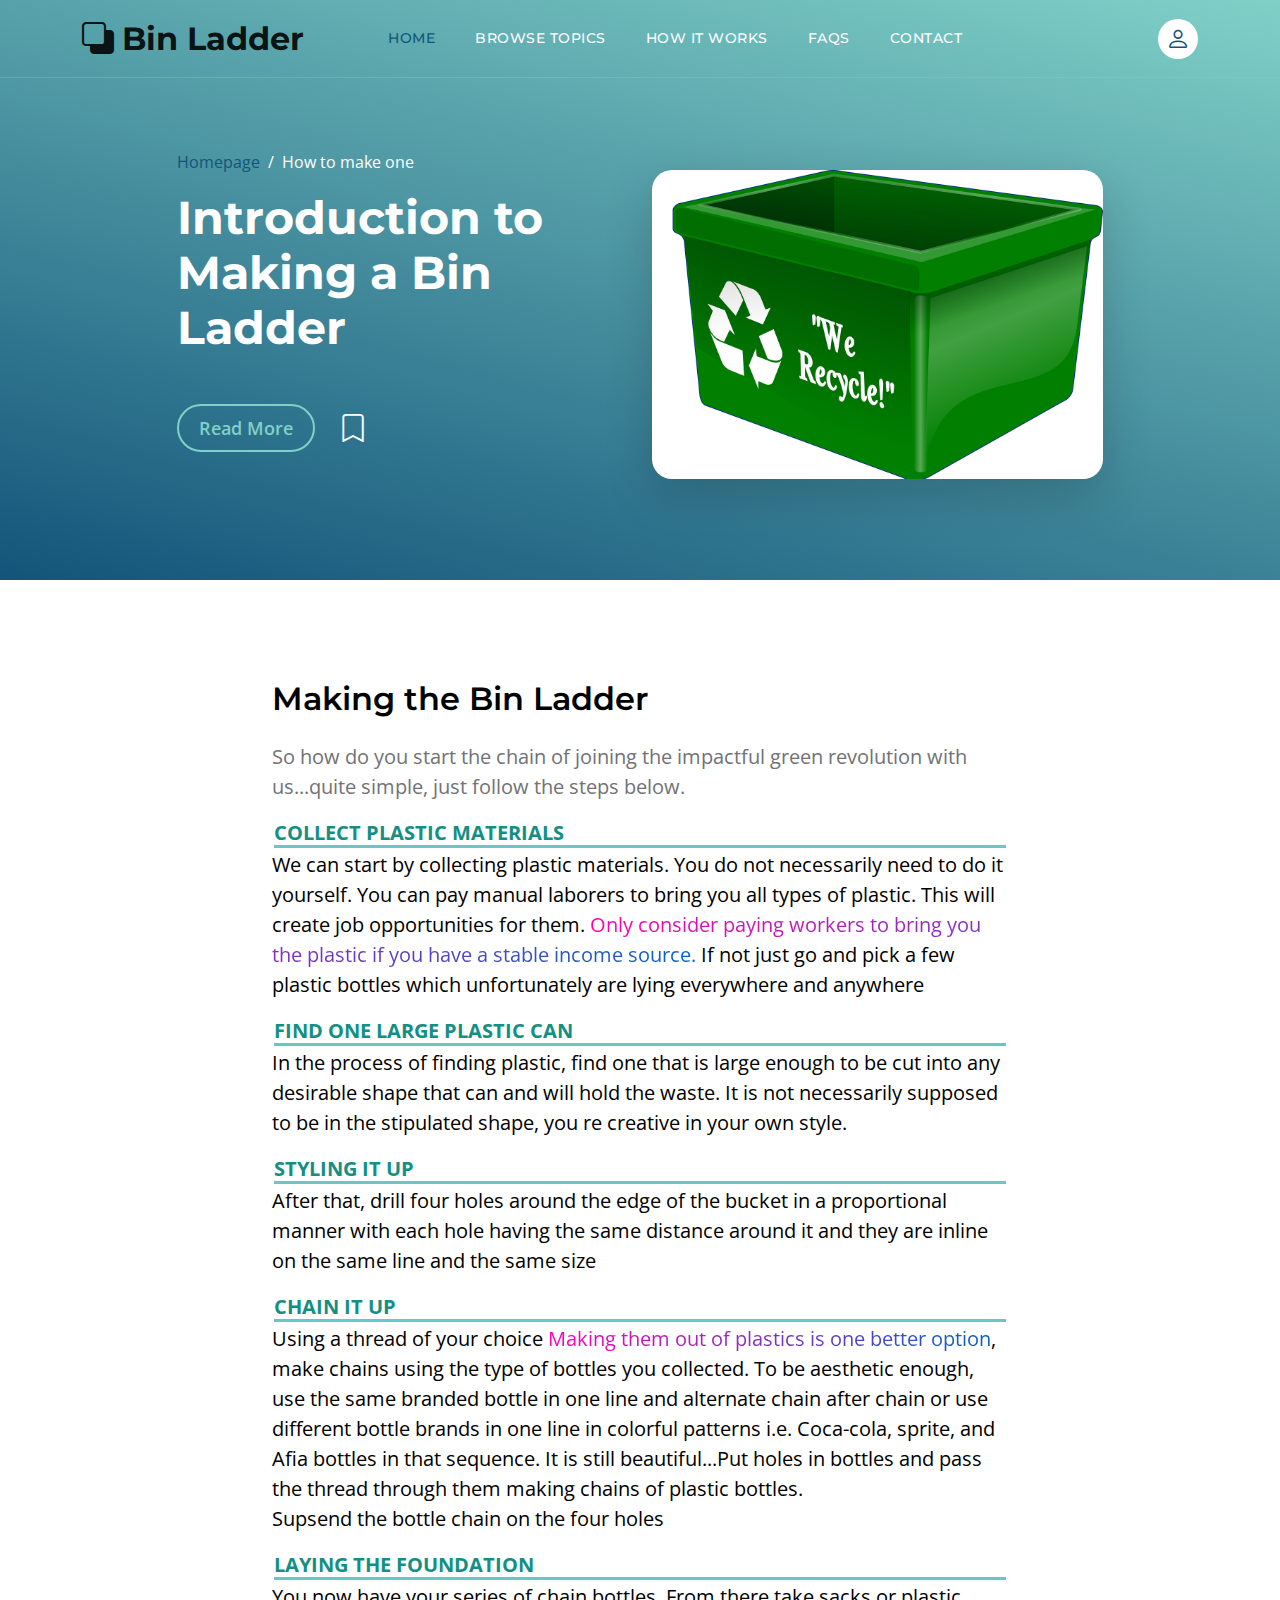
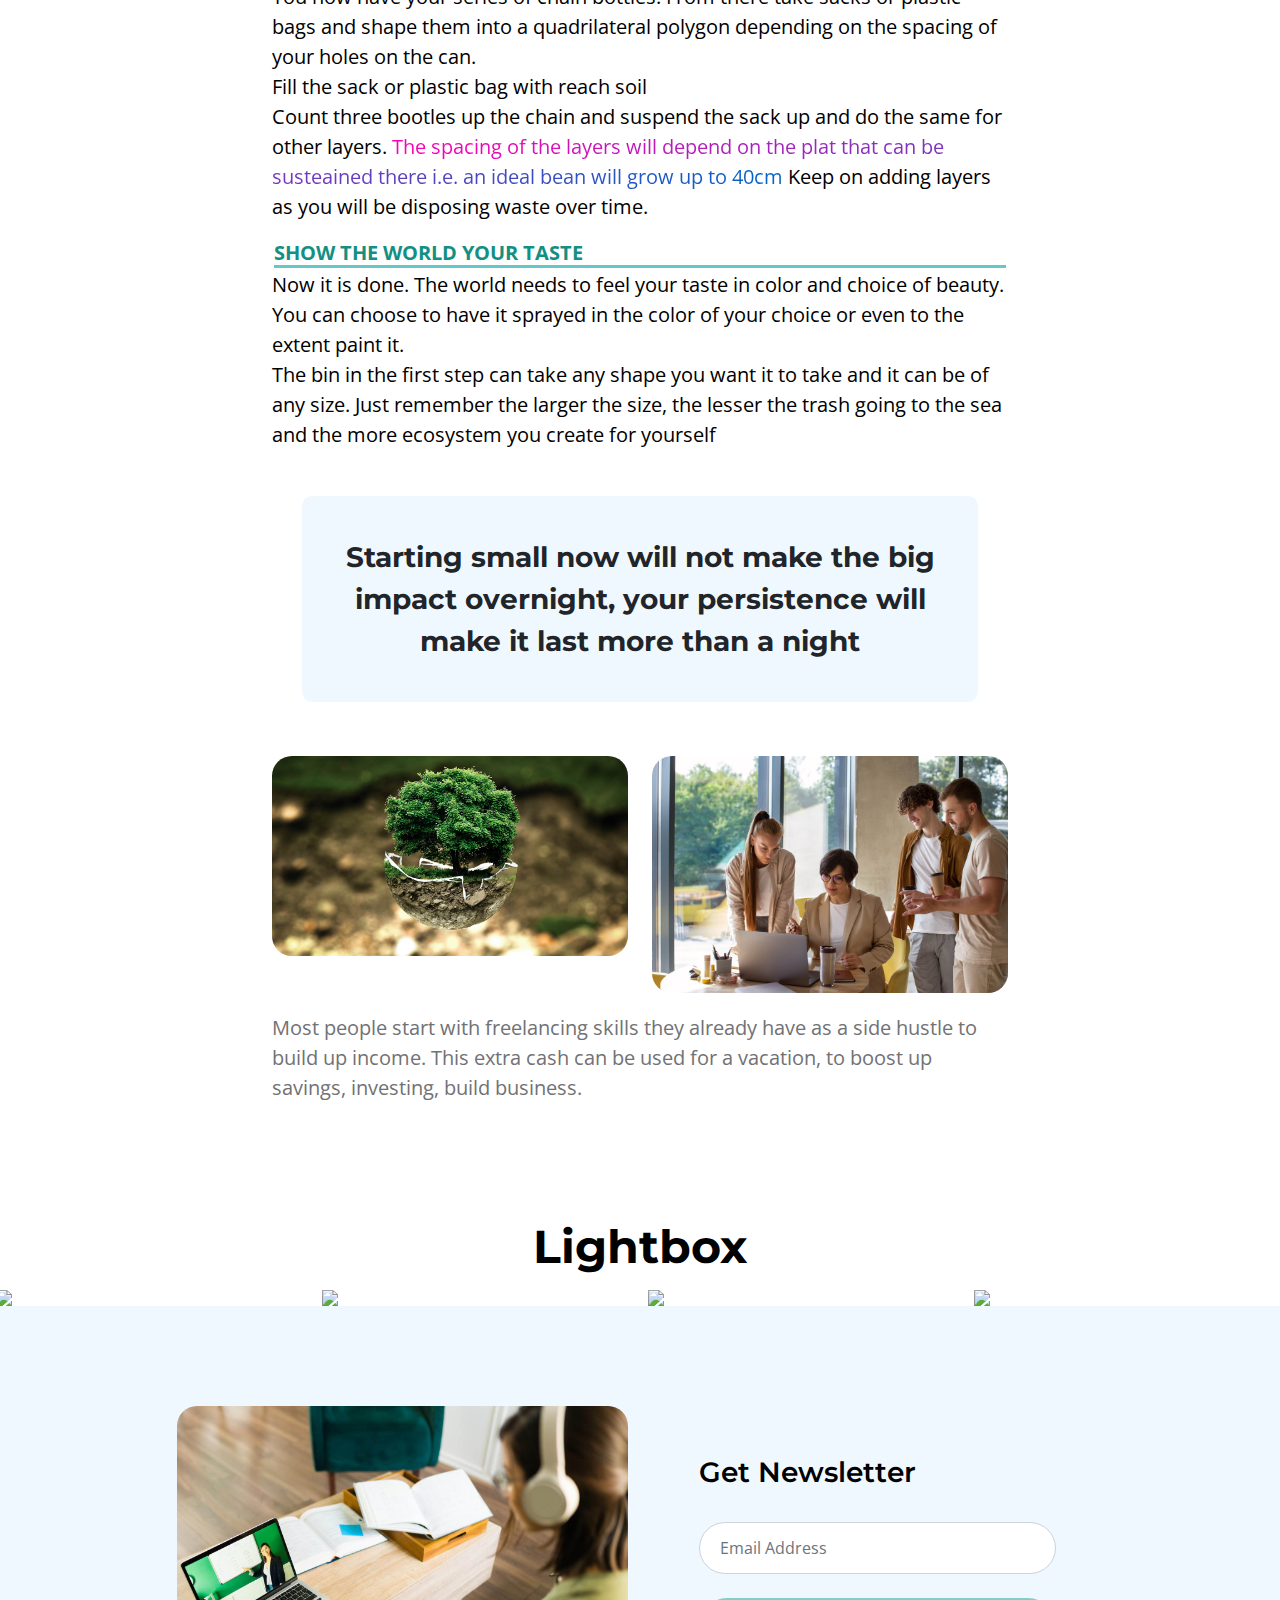
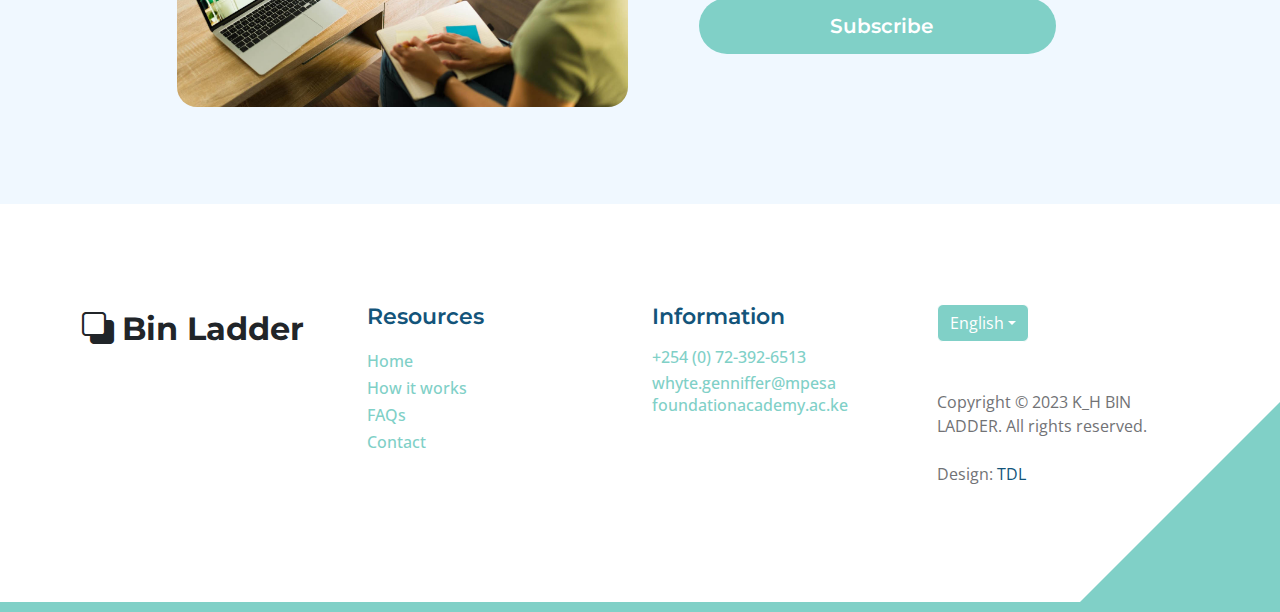
==== BIN_LADDER/bin-making.html @ 0e5eac87 "Add files via upload" ====
<!doctype html>
<html lang="en">
    <head>
        <meta charset="utf-8">
        <meta name="viewport" content="width=device-width, initial-scale=1">

        <meta name="description" content="">
        <meta name="author" content="">

        <title>How to make it</title>

        <!-- CSS FILES -->        
        <link rel="preconnect" href="https://fonts.googleapis.com">
        
        <link rel="preconnect" href="https://fonts.gstatic.com" crossorigin>

        <link href="https://fonts.googleapis.com/css2?family=Montserrat:wght@500;600;700&family=Open+Sans&display=swap" rel="stylesheet">
                        
        <link href="css/bootstrap.min.css" rel="stylesheet">

        <link href="css/bootstrap-icons.css" rel="stylesheet">

        <link href="css/templatemo-topic-listing.css" rel="stylesheet">

    </head>
    
    <body id="top">

        <main>

            <nav class="navbar navbar-expand-lg">
                <div class="container">
                    <a class="navbar-brand" href="index.html">
                        <i class="bi-back"></i>
                        <span>Bin Ladder</span>
                    </a>

                    <div class="d-lg-none ms-auto me-4">
                        <a href="#top" class="navbar-icon bi-person smoothscroll"></a>
                    </div>
    
                    <button class="navbar-toggler" type="button" data-bs-toggle="collapse" data-bs-target="#navbarNav" aria-controls="navbarNav" aria-expanded="false" aria-label="Toggle navigation">
                        <span class="navbar-toggler-icon"></span>
                    </button>
    
                    <div class="collapse navbar-collapse" id="navbarNav">
                        <ul class="navbar-nav ms-lg-5 me-lg-auto">
                            <li class="nav-item">
                                <a class="nav-link click-scroll" href="index.html#section_1">Home</a>
                            </li>

                            <li class="nav-item">
                                <a class="nav-link click-scroll" href="index.html#section_2">Browse Topics</a>
                            </li>
    
                            <li class="nav-item">
                                <a class="nav-link click-scroll" href="index.html#section_3">How it works</a>
                            </li>

                            <li class="nav-item">
                                <a class="nav-link click-scroll" href="index.html#section_4">FAQs</a>
                            </li>
    
                            <li class="nav-item">
                                <a class="nav-link click-scroll" href="index.html#section_5">Contact</a>
                            </li>

                            
                        </ul>

                        <div class="d-none d-lg-block">
                            <a href="#top" class="navbar-icon bi-person smoothscroll"></a>
                        </div>
                    </div>
                </div>
            </nav>
            

            <header class="site-header d-flex flex-column justify-content-center align-items-center">
                <div class="container">
                    <div class="row justify-content-center align-items-center">

                        <div class="col-lg-5 col-12 mb-5">
                            <nav aria-label="breadcrumb">
                                <ol class="breadcrumb">
                                    <li class="breadcrumb-item"><a href="index.html">Homepage</a></li>

                                    <li class="breadcrumb-item active" aria-current="page">How to make one</li>
                                </ol>
                            </nav>

                            <h2 class="text-white">Introduction to <br> Making a Bin Ladder</h2>

                            <div class="d-flex align-items-center mt-5">
                                <a href="#topics-detail" class="btn custom-btn custom-border-btn smoothscroll me-4">Read More</a>

                                <a href="#top" class="custom-icon bi-bookmark smoothscroll"></a>
                            </div>
                        </div>

                        <div class="col-lg-5 col-12">
                            <div class="topics-detail-block bg-white shadow-lg">
                                <img src="images/topics/recycle.png" class="topics-detail-block-image img-fluid">
                            </div>
                        </div>

                    </div>
                </div>
            </header>


            <section class="topics-detail-section section-padding" id="topics-detail">
                <div class="container">
                    <div class="row">

                        <div class="col-lg-8 col-12 m-auto">
                            <h3 class="mb-4">Making the Bin Ladder</h3>

                            <p>So how do you start the chain of joining the impactful green revolution with us...quite simple, just follow the steps below.</p>
                                <div class="steps">
                                    <div class="heads">Collect Plastic Materials</div>
                                    <p class="explain">
                                        We can start by collecting plastic materials. You do not necessarily need to do it yourself. You can pay manual laborers to bring you all types of plastic.
                                        This will create job opportunities for them. <i>Only consider paying workers to bring you the plastic if you have a stable income source. </i>
                                        If not just go and pick a few plastic bottles which unfortunately are lying everywhere and anywhere
                                    </p>
                                    <div class="heads">Find One large plastic can</div>
                                    <p class="explain">
                                        In the process of finding plastic, find one that is large enough to be cut into any desirable shape that can and will hold the waste.
                                         It is not necessarily supposed to be in the stipulated shape, you re creative in your own style.
                                    </p>
                                    <div class="heads">Styling it Up</div>
                                    <p class="explain">
                                        After that, drill four holes around the edge of the bucket in a proportional manner with each hole
                                         having the same distance around it and they are inline on the same line and the same size
                                    </p>
                                    <div class="heads">Chain it up</div>
                                    <p class="explain">
                                        Using a thread of your choice <i>Making them out of plastics is one better option</i>, 
                                        make chains using the type of bottles you collected. 
                                        To be aesthetic enough, use the same branded bottle in one line and alternate chain
                                         after chain or use different bottle brands in one line in colorful patterns i.e. Coca-cola, sprite, 
                                         and Afia bottles in that sequence. It is still beautiful...Put holes in bottles and pass the
                                          thread through them making chains of plastic bottles. <br>
                                          Supsend the bottle chain on the four holes
                                    </p>
                                     <div class="heads">Laying the foundation</div>
                                    <p class="explain">
                                        You now have your series of chain bottles. From there take sacks or plastic bags and shape them 
                                        into a quadrilateral polygon depending on the spacing of your holes on the can. <br>
                                        Fill the sack or plastic bag with reach soil <br>
                                        Count three bootles up the chain and suspend the sack up 
                                        and do the same for other layers.<i> The spacing of the layers will 
                                            depend on the plat that can be susteained there i.e. an ideal bean
                                            will grow up to 40cm </i>
                                            Keep on adding layers as you will be disposing waste over time.

                                    </p>
                                    <div class="heads">Show the world your taste</div>
                                    <p class="explain">
                                        Now it is done. The world needs to feel your taste in color and choice of beauty.
                                         You can choose to have it sprayed in the color of your choice or even to the extent paint it.
                                        <br>
                                        The bin in the first step can take any shape you want it to take and it can be of any size. 
                                        Just remember the larger the size, the lesser the trash going to the sea and the 
                                         more ecosystem you create for yourself
                                    </p>
                            <blockquote>
                               Starting small now will not make the big impact overnight,
                               your persistence will make it last more than a night
                            </blockquote>

                            <div class="row my-4">
                                <div class="col-lg-6 col-md-6 col-12">
                                    <img src="images/topics/econ.jpeg" class="topics-detail-block-image img-fluid">
                                </div>

                                <div class="col-lg-6 col-md-6 col-12 mt-4 mt-lg-0 mt-md-0">
                                    <img src="images/colleagues-working-cozy-office-medium-shot.jpg" class="topics-detail-block-image img-fluid">
                                </div>
                            </div>

                            <p>Most people start with freelancing skills they already have as a side hustle to build up income. This extra cash can be used for a vacation, to boost up savings, investing, build business.</p>
                        </div>

                    </div>
                </div>
            </section>
<style>
            .row > .column {
                padding: 0 8px;
              }
              
              .row:after {
                content: "";
                display: table;
                clear: both;
              }
              
              .column {
                float: left;
                width: 25%;
              }
              
              /* The Modal (background) */
              .modal {
                display: none;
                position: fixed;
                z-index: 1;
                padding-top: 100px;
                left: 0;
                top: 0;
                width: 100%;
                height: 100%;
                overflow: auto;
                background-color: black;
              }
              
              /* Modal Content */
              .modal-content {
                position: relative;
                background-color: #fefefe;
                margin: auto;
                padding: 0;
                width: 90%;
                max-width: 1200px;
              }
              
              /* The Close Button */
              .close {
                color: white;
                position: absolute;
                top: 10px;
                right: 25px;
                font-size: 35px;
                font-weight: bold;
              }
              
              .close:hover,
              .close:focus {
                color: #999;
                text-decoration: none;
                cursor: pointer;
              }
              
              .mySlides {
                display: none;
              }
              
              .cursor {
                cursor: pointer;
              }
              
              /* Next & previous buttons */
              .prev,
              .next {
                cursor: pointer;
                position: absolute;
                top: 50%;
                width: auto;
                padding: 16px;
                margin-top: -50px;
                color: white;
                font-weight: bold;
                font-size: 20px;
                transition: 0.6s ease;
                border-radius: 0 3px 3px 0;
                user-select: none;
                -webkit-user-select: none;
              }
              
              /* Position the "next button" to the right */
              .next {
                right: 0;
                border-radius: 3px 0 0 3px;
              }
              
              /* On hover, add a black background color with a little bit see-through */
              .prev:hover,
              .next:hover {
                background-color: rgba(0, 0, 0, 0.8);
              }
              
              /* Number text (1/3 etc) */
              .numbertext {
                color: #f2f2f2;
                font-size: 12px;
                padding: 8px 12px;
                position: absolute;
                top: 0;
              }
              
              img {
                margin-bottom: -4px;
              }
              
              .caption-container {
                text-align: center;
                background-color: black;
                padding: 2px 16px;
                color: white;
              }
              
              .demo {
                opacity: 0.6;
              }
              
              .active,
              .demo:hover {
                opacity: 1;
              }
              
              img.hover-shadow {
                transition: 0.3s;
              }
              
              .hover-shadow:hover {
                box-shadow: 0 4px 8px 0 rgba(0, 0, 0, 0.2), 0 6px 20px 0 rgba(0, 0, 0, 0.19);
              }
              </style>
              <body>
              
              <h2 style="text-align:center">Lightbox</h2>
              
              <div class="row">
                <div class="column">
                  <img src="img_nature.jpg" style="width:100%" onclick="openModal();currentSlide(1)" class="hover-shadow cursor">
                </div>
                <div class="column">
                  <img src="img_snow.jpg" style="width:100%" onclick="openModal();currentSlide(2)" class="hover-shadow cursor">
                </div>
                <div class="column">
                  <img src="img_mountains.jpg" style="width:100%" onclick="openModal();currentSlide(3)" class="hover-shadow cursor">
                </div>
                <div class="column">
                  <img src="img_lights.jpg" style="width:100%" onclick="openModal();currentSlide(4)" class="hover-shadow cursor">
                </div>
              </div>
              
              <div id="myModal" class="modal">
                <span class="close cursor" onclick="closeModal()">&times;</span>
                <div class="modal-content">
              
                  <div class="mySlides">
                    <div class="numbertext">1 / 4</div>
                    <img src="img_nature_wide.jpg" style="width:100%">
                  </div>
              
                  <div class="mySlides">
                    <div class="numbertext">2 / 4</div>
                    <img src="img_snow_wide.jpg" style="width:100%">
                  </div>
              
                  <div class="mySlides">
                    <div class="numbertext">3 / 4</div>
                    <img src="img_mountains_wide.jpg" style="width:100%">
                  </div>
                  
                  <div class="mySlides">
                    <div class="numbertext">4 / 4</div>
                    <img src="img_lights_wide.jpg" style="width:100%">
                  </div>
                  
                  <a class="prev" onclick="plusSlides(-1)">&#10094;</a>
                  <a class="next" onclick="plusSlides(1)">&#10095;</a>
              
                  <div class="caption-container">
                    <p id="caption"></p>
                  </div>
              
              
                  <div class="column">
                    <img class="demo cursor" src="img_nature_wide.jpg" style="width:100%" onclick="currentSlide(1)" alt="Nature and sunrise">
                  </div>
                  <div class="column">
                    <img class="demo cursor" src="img_snow_wide.jpg" style="width:100%" onclick="currentSlide(2)" alt="Snow">
                  </div>
                  <div class="column">
                    <img class="demo cursor" src="img_mountains_wide.jpg" style="width:100%" onclick="currentSlide(3)" alt="Mountains and fjords">
                  </div>
                  <div class="column">
                    <img class="demo cursor" src="img_lights_wide.jpg" style="width:100%" onclick="currentSlide(4)" alt="Northern Lights">
                  </div>
                </div>
              </div>
              
              <script>
              function openModal() {
                document.getElementById("myModal").style.display = "block";
              }
              
              function closeModal() {
                document.getElementById("myModal").style.display = "none";
              }
              
              var slideIndex = 1;
              showSlides(slideIndex);
              
              function plusSlides(n) {
                showSlides(slideIndex += n);
              }
              
              function currentSlide(n) {
                showSlides(slideIndex = n);
              }
              
              function showSlides(n) {
                var i;
                var slides = document.getElementsByClassName("mySlides");
                var dots = document.getElementsByClassName("demo");
                var captionText = document.getElementById("caption");
                if (n > slides.length) {slideIndex = 1}
                if (n < 1) {slideIndex = slides.length}
                for (i = 0; i < slides.length; i++) {
                    slides[i].style.display = "none";
                }
                for (i = 0; i < dots.length; i++) {
                    dots[i].className = dots[i].className.replace(" active", "");
                }
                slides[slideIndex-1].style.display = "block";
                dots[slideIndex-1].className += " active";
                captionText.innerHTML = dots[slideIndex-1].alt;
              }
              </script>
                  

            <section class="section-padding section-bg">
                <div class="container">
                    <div class="row justify-content-center">

                        <div class="col-lg-5 col-12">
                            <img src="images/rear-view-young-college-student.jpg" class="newsletter-image img-fluid" alt="">
                        </div>

                        <div class="col-lg-5 col-12 subscribe-form-wrap d-flex justify-content-center align-items-center">
                            <form class="custom-form subscribe-form" action="#" method="post" role="form">
                                <h4 class="mb-4 pb-2">Get Newsletter</h4>

                                <input type="email" name="subscribe-email" id="subscribe-email" pattern="[^ @]*@[^ @]*" class="form-control" placeholder="Email Address" required="">

                                <div class="col-lg-12 col-12">
                                    <button type="submit" class="form-control">Subscribe</button>
                                </div>
                            </form>
                        </div>

                    </div>
                </div>
            </section>
        </main>
		
        <footer class="site-footer section-padding">
            <div class="container">
                <div class="row">

                    <div class="col-lg-3 col-12 mb-4 pb-2">
                        <a class="navbar-brand mb-2" href="index.html">
                            <i class="bi-back"></i>
                            <span>Bin Ladder</span>
                        </a>
                    </div>

                    <div class="col-lg-3 col-md-4 col-6">
                        <h6 class="site-footer-title mb-3">Resources</h6>

                        <ul class="site-footer-links">
                            <li class="site-footer-link-item">
                                <a href="#" class="site-footer-link">Home</a>
                            </li>

                            <li class="site-footer-link-item">
                                <a href="#" class="site-footer-link">How it works</a>
                            </li>

                            <li class="site-footer-link-item">
                                <a href="#" class="site-footer-link">FAQs</a>
                            </li>

                            <li class="site-footer-link-item">
                                <a href="#" class="site-footer-link">Contact</a>
                            </li>
                        </ul>
                    </div>

                    <div class="col-lg-3 col-md-4 col-6 mb-4 mb-lg-0">
                        <h6 class="site-footer-title mb-3">Information</h6>

                        <p class="text-white d-flex mb-1">
                            <a href="tel: +25472-392-6513" class="site-footer-link">
                                +254 (0) 72-392-6513
                            </a>
                        </p>

                        <p class="text-white d-flex">
                            <a href="mailto:whyte.genniffer@mpesafoundationacademy.ac.ke" class="site-footer-link">
                                whyte.genniffer@mpesa<br>foundationacademy.ac.ke
                            </a>
                        </p>
                    </div>

                    <div class="col-lg-3 col-md-4 col-12 mt-4 mt-lg-0 ms-auto">
                        <div class="dropdown">
                            <button class="btn btn-secondary dropdown-toggle" type="button" data-bs-toggle="dropdown" aria-expanded="false">
                            English</button>

                            <ul class="dropdown-menu">
                                <li><button class="dropdown-item" type="button">Thai</button></li>

                                <li><button class="dropdown-item" type="button">Myanmar</button></li>

                                <li><button class="dropdown-item" type="button">Arabic</button></li>
                            </ul>
                        </div>

                        <p class="copyright-text mt-lg-5 mt-4">Copyright © 2023 K_H BIN LADDER. All rights reserved.
                        <br><br>Design: <a rel="nofollow" href="tdl.com" target="_blank">TDL</a></p>
                        
                    </div>

                </div>
            </div>
        </footer>


        <!-- JAVASCRIPT FILES -->
        <script src="js/jquery.min.js"></script>
        <script src="js/bootstrap.bundle.min.js"></script>
        <script src="js/jquery.sticky.js"></script>
        <script src="js/click-scroll.js"></script>
        <script src="js/custom.js"></script>

    </body>
</html>
---- BIN_LADDER/css/templatemo-topic-listing.css ----
/*

TemplateMo 590 topic listing

https://templatemo.com/tm-590-topic-listing

*/

/*---------------------------------------
  CUSTOM PROPERTIES ( VARIABLES )             
-----------------------------------------*/
:root {
  --white-color:                  #ffffff;
  --primary-color:                #13547a;
  --secondary-color:              #80d0c7;
  --section-bg-color:             #f0f8ff;
  --custom-btn-bg-color:          #80d0c7;
  --custom-btn-bg-hover-color:    #13547a;
  --dark-color:                   #000000;
  --p-color:                      #717275;
  --border-color:                 #7fffd4;
  --link-hover-color:             #13547a;

  --body-font-family:             'Open Sans', sans-serif;
  --title-font-family:            'Montserrat', sans-serif;

  --h1-font-size:                 58px;
  --h2-font-size:                 46px;
  --h3-font-size:                 32px;
  --h4-font-size:                 28px;
  --h5-font-size:                 24px;
  --h6-font-size:                 22px;
  --p-font-size:                  20px;
  --menu-font-size:               14px;
  --btn-font-size:                18px;
  --copyright-font-size:          16px;

  --border-radius-large:          100px;
  --border-radius-medium:         20px;
  --border-radius-small:          10px;

  --font-weight-normal:           400;
  --font-weight-medium:           500;
  --font-weight-semibold:         600;
  --font-weight-bold:             700;
}

body {
  background-color: var(--white-color);
  font-family: var(--body-font-family); 
}


/*---------------------------------------
  TYPOGRAPHY               
-----------------------------------------*/

h2,
h3,
h4,
h5,
h6 {
  color: var(--dark-color);
}

h1,
h2,
h3,
h4,
h5,
h6 {
  font-family: var(--title-font-family); 
  font-weight: var(--font-weight-semibold);
}

h1 {
  font-size: var(--h1-font-size);
  font-weight: var(--font-weight-bold);
}

h2 {
  font-size: var(--h2-font-size);
  font-weight: var(--font-weight-bold);
}

h3 {
  font-size: var(--h3-font-size);
}

h4 {
  font-size: var(--h4-font-size);
}

h5 {
  font-size: var(--h5-font-size);
}

h6 {
  color: var(--primary-color);
  font-size: var(--h6-font-size);
}

p {
  color: var(--p-color);
  font-size: var(--p-font-size);
  font-weight: var(--font-weight-normal);
}

ul li {
  color: var(--p-color);
  font-size: var(--p-font-size);
  font-weight: var(--font-weight-normal);
}

a, 
button {
  touch-action: manipulation;
  transition: all 0.3s;
}

a {
  display: inline-block;
  color: var(--primary-color);
  text-decoration: none;
}

a:hover {
  color: var(--link-hover-color);
}

b,
strong {
  font-weight: var(--font-weight-bold);
}


/*---------------------------------------
  SECTION               
-----------------------------------------*/
.section-padding {
  padding-top: 100px;
  padding-bottom: 100px;
}

.section-bg {
  background-color: var(--section-bg-color);
}

.section-overlay {
  background-image: linear-gradient(15deg, #13547a 0%, #80d0c7 100%);
  position: absolute;
  top: 0;
  left: 0;
  pointer-events: none;
  width: 100%;
  height: 100%;
  opacity: 0.85;
}

.section-overlay + .container {
  position: relative;
}

.tab-content {
  background-color: var(--white-color);
  border-radius: var(--border-radius-medium);
}

.nav-tabs {
  border-bottom: 1px solid #ecf3f2;
  margin-bottom: 40px;
  justify-content: center;
}

.nav-tabs .nav-link {
  border-radius: 0;
  border-top: 0;
  border-right: 0;
  border-left: 0;
  color: var(--p-color);
  font-family: var(--title-font-family);
  font-size: var(--btn-font-size);
  font-weight: var(--font-weight-medium);
  padding: 15px 25px;
  transition: all 0.3s;
}

.nav-tabs .nav-link:first-child {
  margin-right: 20px;
}

.nav-tabs .nav-item.show .nav-link, 
.nav-tabs .nav-link.active,
.nav-tabs .nav-link:focus, 
.nav-tabs .nav-link:hover {
  border-bottom-color: var(--primary-color);
  color: var(--primary-color);
}


/*---------------------------------------
  CUSTOM ICON COLOR               
-----------------------------------------*/
.custom-icon {
  color: var(--secondary-color);
}


/*---------------------------------------
  CUSTOM BUTTON               
-----------------------------------------*/
.custom-btn {
  background: var(--custom-btn-bg-color);
  border: 2px solid transparent;
  border-radius: var(--border-radius-large);
  color: var(--white-color);
  font-size: var(--btn-font-size);
  font-weight: var(--font-weight-semibold);
  line-height: normal;
  transition: all 0.3s;
  padding: 10px 20px;
}

.custom-btn:hover {
  background: var(--custom-btn-bg-hover-color);
  color: var(--white-color);
}

.custom-border-btn {
  background: transparent;
  border: 2px solid var(--custom-btn-bg-color);
  color: var(--custom-btn-bg-color);
}

.custom-border-btn:hover {
  background: var(--custom-btn-bg-color);
  border-color: transparent;
  color: var(--white-color);
}

.custom-btn-bg-white {
  border-color: var(--white-color);
  color: var(--white-color);
}


/*---------------------------------------
  SITE HEADER              
-----------------------------------------*/
.site-header {
  background-image: linear-gradient(15deg, #13547a 0%, #80d0c7 100%);
  padding-top: 150px;
  padding-bottom: 80px;
}

.site-header .container {
  height: 100%;
}

.breadcrumb-item+.breadcrumb-item::before,
.breadcrumb-item a:hover,
.breadcrumb-item.active {
  color: var(--white-color);
}

.site-header .custom-icon {
  color: var(--white-color);
  font-size: var(--h4-font-size);
}

.site-header .custom-icon:hover {
  color: var(--secondary-color);
}


/*---------------------------------------
  NAVIGATION              
-----------------------------------------*/
.sticky-wrapper {
  position: absolute;
  top: 0;
  right: 0;
  left: 0;
}

.sticky-wrapper.is-sticky .navbar {
  background-color: var(--secondary-color);
}

.navbar {
  background: transparent;
  border-bottom: 1px solid rgba(128, 208, 199, 0.35);
  z-index: 9;
}

.navbar-brand,
.navbar-brand:hover {
  font-size: var(--h3-font-size);
  font-weight: var(--font-weight-bold);
  display: block;
}

.navbar-brand span {
  font-family: var(--title-font-family);
}

.navbar-expand-lg .navbar-nav .nav-link {
  border-radius: var(--border-radius-large);
  margin: 10px;
  padding: 10px;
}

.navbar-nav .nav-link {
  display: inline-block;
  color: var(--white-color);
  font-family: var(--title-font-family); 
  font-size: var(--menu-font-size);
  font-weight: var(--font-weight-medium);
  text-transform: uppercase;
  letter-spacing: 0.5px;
  position: relative;
  padding-top: 15px;
  padding-bottom: 15px;
}

.navbar-nav .nav-link.active, 
.navbar-nav .nav-link:hover {
  color: var(--primary-color);
}

.navbar .dropdown-menu {
  background: var(--white-color);
  box-shadow: 0 1rem 3rem rgba(0,0,0,.175);
  border: 0;
  display: inherit;
  opacity: 0;
  min-width: 9rem;
  margin-top: 20px;
  padding: 13px 0 10px 0;
  transition: all 0.3s;
  pointer-events: none;
}

.navbar .dropdown-menu::before {
  content: "";
  width: 0;
  height: 0;
  border-left: 20px solid transparent;
  border-right: 20px solid transparent;
  border-bottom: 15px solid var(--white-color);
  position: absolute;
  top: -10px;
  left: 10px;
}

.navbar .dropdown-item {
  display: inline-block;
  color: var(--p-bg-color);
  font-family: var(--title-font-family); 
  font-size: var(--menu-font-size);
  font-weight: var(--font-weight-medium);
  text-transform: uppercase;
  letter-spacing: 0.5px;
  position: relative;
}

.navbar .dropdown-item.active, 
.navbar .dropdown-item:active,
.navbar .dropdown-item:focus, 
.navbar .dropdown-item:hover {
  background: transparent;
  color: var(--primary-color);
}

.navbar .dropdown-toggle::after {
  content: "\f282";
  display: inline-block;
  font-family: bootstrap-icons !important;
  font-size: var(--copyright-font-size);
  font-style: normal;
  font-weight: normal !important;
  font-variant: normal;
  text-transform: none;
  line-height: 1;
  vertical-align: -.125em;
  -webkit-font-smoothing: antialiased;
  -moz-osx-font-smoothing: grayscale;
  position: relative;
  left: 2px;
  border: 0;
}

@media screen and (min-width: 992px) {
  .navbar .dropdown:hover .dropdown-menu {
    opacity: 1;
    margin-top: 0;
    pointer-events: auto;
  }
}

.navbar-icon {
  background: var(--white-color);
  border-radius: var(--border-radius-large);
  display: inline-block;
  font-size: var(--h5-font-size);
  width: 40px;
  height: 40px;
  line-height: 40px;
  text-align: center;
  transition: all 0.3s ease;
}

.navbar-icon:hover {
  background: var(--primary-color);
  color: var(--white-color);
}

.navbar-toggler {
  border: 0;
  padding: 0;
  cursor: pointer;
  margin: 0;
  width: 30px;
  height: 35px;
  outline: none;
}

.navbar-toggler:focus {
  outline: none;
  box-shadow: none;
}

.navbar-toggler[aria-expanded="true"] .navbar-toggler-icon {
  background: transparent;
}

.navbar-toggler[aria-expanded="true"] .navbar-toggler-icon:before,
.navbar-toggler[aria-expanded="true"] .navbar-toggler-icon:after {
  transition: top 300ms 50ms ease, -webkit-transform 300ms 350ms ease;
  transition: top 300ms 50ms ease, transform 300ms 350ms ease;
  transition: top 300ms 50ms ease, transform 300ms 350ms ease, -webkit-transform 300ms 350ms ease;
  top: 0;
}

.navbar-toggler[aria-expanded="true"] .navbar-toggler-icon:before {
  transform: rotate(45deg);
}

.navbar-toggler[aria-expanded="true"] .navbar-toggler-icon:after {
  transform: rotate(-45deg);
}

.navbar-toggler .navbar-toggler-icon {
  background: var(--white-color);
  transition: background 10ms 300ms ease;
  display: block;
  width: 30px;
  height: 2px;
  position: relative;
}

.navbar-toggler .navbar-toggler-icon:before,
.navbar-toggler .navbar-toggler-icon:after {
  transition: top 300ms 350ms ease, -webkit-transform 300ms 50ms ease;
  transition: top 300ms 350ms ease, transform 300ms 50ms ease;
  transition: top 300ms 350ms ease, transform 300ms 50ms ease, -webkit-transform 300ms 50ms ease;
  position: absolute;
  right: 0;
  left: 0;
  background: var(--white-color);
  width: 30px;
  height: 2px;
  content: '';
}

.navbar-toggler .navbar-toggler-icon::before {
  top: -8px;
}

.navbar-toggler .navbar-toggler-icon::after {
  top: 8px;
}


/*---------------------------------------
  HERO        
-----------------------------------------*/
.hero-section {
  background-image: linear-gradient(15deg, #13547a 0%, #80d0c7 100%);
  position: relative;
  overflow: hidden;
  padding-top: 150px;
  padding-bottom: 150px;
}

.hero-section .input-group {
  background-color: var(--white-color);
  border-radius: var(--border-radius-large);
  padding: 10px 15px;
}

.hero-section .input-group-text {
  background-color: transparent;
  border: 0;
}

.hero-section input[type="search"] {
  border: 0;
  box-shadow: none;
  margin-bottom: 0;
  padding-left: 0;
}

.hero-section button[type="submit"] {
  background-color: var(--primary-color);
  border: 0;
  border-radius: var(--border-radius-large) !important;
  color: var(--white-color);
  max-width: 150px;
}


/*---------------------------------------
  TOPICS              
-----------------------------------------*/
.featured-section {
  background-color: var(--secondary-color);
  border-radius: 0 0 100px 100px;
  padding-bottom: 100px;
}

.featured-section .row {
  position: relative;
  bottom: 100px;
  margin-bottom: -100px;
}

.custom-block {
  border-radius: var(--border-radius-medium);
  position: relative;
  overflow: hidden;
  padding: 30px;
  transition: all 0.3s ease;
  height: 100%;
}

.custom-block:hover {
  background-color: var(--secondary-color);
  transform: translateY(-3px);
}

.custom-block > a {
  width: 100%;
}

.custom-block-image {
  display: block;
  width: 100%;
  height: 200px;
  object-fit: cover;
  margin-top: 35px;
}

.custom-block .rounded-pill {
  border-radius: 5px !important;
  display: flex;
  justify-content: center;
  text-align: center;
  width: 30px;
  height: 30px;
  line-height: 20px;
}

.custom-block-overlay {
  height: 100%;
  min-height: 350px;
  padding: 0;
}

.custom-block-overlay > a {
  height: 100%;
}

.custom-block-overlay .custom-block-image {
  border-radius: var(--border-radius-medium);
  display: block;
  height: 100%;
  margin-top: 0;
}

.custom-block-overlay-text {
  position: absolute;
  z-index: 2;
  top: 0;
  right: 0;
  left: 0;
  padding: 30px;
}

.social-share {
  position: absolute;
  bottom: 0;
  right: 0;
  left: 0;
  z-index: 2;
  padding: 20px 35px;
}

.social-share .bi-bookmark {
  color: var(--white-color);
  font-size: var(--h5-font-size);
}

.social-share .bi-bookmark:hover {
  color: var(--secondary-color);
}

.bg-design {
  background-color: #00B0FF;
}

.bg-graphic {
  background-color: #00BFA6;
}

.bg-advertising {
  background-color: #F50057;
}

.bg-finance {
  background-color: #536DFE;
}

.bg-music {
  background-color: #F9A826;
}

.bg-education {
  background-color: #00BFA6;
}


/*---------------------------------------
  TOPICS               
-----------------------------------------*/
.topics-detail-block {
  border-radius: var(--border-radius-medium);
  position: relative;
  overflow: hidden;
}

.topics-detail-block-image {
  display: block;
  border-radius: var(--border-radius-medium);
}

blockquote {
  background-color: var(--section-bg-color);
  border-radius: var(--border-radius-small);
  font-family: var(--title-font-family);
  font-size: var(--h4-font-size);
  font-weight: var(--font-weight-bold);
  display: inline-block;
  text-align: center;
  margin: 30px;
  padding: 40px;
}

.topics-listing-page .site-header {
  padding-bottom: 65px;
}

.custom-block-topics-listing-info {
  margin: 30px 20px 20px 30px;
}

.custom-block-topics-listing {
  height: inherit;
}

.custom-block-topics-listing .custom-block-image {
  width: 200px;
}


/*---------------------------------------
  PAGINATION              
-----------------------------------------*/
.pagination {
  margin-top: 40px;
}

.page-link {
  border: 0;
  border-radius: var(--border-radius-small);
  color: var(--p-color);
  font-family: var(--title-font-family);
  margin: 0 5px;
  padding: 10px 20px;
}

.page-link:hover,
.page-item:first-child .page-link:hover,
.page-item:last-child .page-link:hover {
  background-color: var(--secondary-color);
  color: var(--white-color);
}

.page-item:first-child .page-link {
  margin-right: 10px;
}

.page-item:first-child .page-link,
.page-item:last-child .page-link {
  background-color: var(--section-bg-color);
  border-radius: var(--border-radius-small);
}

.active>.page-link, .page-link.active {
  background-color: var(--secondary-color);
  border-color: var(--secondary-color);
}


/*---------------------------------------
  TIMELINE              
-----------------------------------------*/
.timeline-section {
  background-image: url('../images/colleagues-working-cozy-office-medium-shot.jpg');
  background-repeat: no-repeat;
  background-position: center;
  background-size: cover;
  position: relative;
}

.timeline-container .vertical-scrollable-timeline {
  list-style-type: none;
  position: relative;
  padding-left: 0;
}

.timeline-container .vertical-scrollable-timeline .list-progress {
  width: 8px;
  height: 87%;
  background-color: var(--primary-color);
  position: absolute;
  left: 52px;
  top: 0;
  overflow: hidden;
}

.timeline-container .vertical-scrollable-timeline .list-progress .inner {
  position: absolute;
  right: 0;
  bottom: 0;
  height: 100%;
  background-color: var(--secondary-color);
  width: 100%;
}

.timeline-container .vertical-scrollable-timeline li {
  position: relative;
  padding: 20px 0px 65px 145px;
}

.timeline-container .vertical-scrollable-timeline li:last-child {
  padding-bottom: 0;
}

.timeline-container .vertical-scrollable-timeline li p {
  line-height: 40px;
}

.timeline-container .vertical-scrollable-timeline li p:last-child {
  margin-bottom: 0;
}

.timeline-container .vertical-scrollable-timeline li .icon-holder {
  position: absolute;
  left: 0;
  top: 0;
  width: 104px;
  height: 104px;
  display: flex;
  justify-content: center;
  align-items: center;
  background-color: var(--secondary-color);
  border-radius: 50%;
  z-index: 1;
  transition: 0.4s all;
}

.timeline-container .vertical-scrollable-timeline li .icon-holder::before {
  content: "";
  width: 80px;
  height: 80px;
  border: 4px solid #fff;
  position: absolute;
  background-color: var(--secondary-color);
  border-radius: 50%;
  z-index: -1;
  transition: 0.4s all;
}

.timeline-container .vertical-scrollable-timeline li .icon-holder i {
  font-size: 25px;
  color: var(--white-color);
}

.timeline-container .vertical-scrollable-timeline li::before {
  content: "";
  position: absolute;
  height: 100%;
  width: 8px;
  background-color: transparent;
  left: 52px;
  z-index: 0;
}

.timeline-container .vertical-scrollable-timeline li.active .icon-holder {
  background-color: var(--primary-color);
}

.timeline-container .vertical-scrollable-timeline li.active .icon-holder::before {
  background-color: var(--primary-color);
}


/*---------------------------------------
  FAQs              
-----------------------------------------*/
.faq-section .accordion-item {
  border: 0;
}

.faq-section .accordion-button {
  font-size: var(--h6-font-size);
  font-weight: var(--font-weight-semibold);
}

.faq-section .accordion-item:first-of-type .accordion-button {
  border-radius: var(--border-radius-large);
}

.faq-section .accordion-button:not(.collapsed) {
  border-radius: var(--border-radius-large);
  box-shadow: none;
  color: var(--primary-color);
}

.faq-section .accordion-body {
  color: var(--p-color);
  font-size: var(--btn-font-size);
  line-height: 40px;
}

/*---------------------------------------
  NEWSLETTER               
-----------------------------------------*/
.newsletter-image {
  border-radius: var(--border-radius-medium);
}


/*---------------------------------------
  CONTACT               
-----------------------------------------*/
.google-map {
  border-radius: var(--border-radius-medium);
}

.contact-form .form-floating>textarea {
  border-radius: var(--border-radius-medium);
  height: 150px;
}


/*---------------------------------------
  SUBSCRIBE FORM               
-----------------------------------------*/
.subscribe-form-wrap {
  padding: 50px;
}

.subscribe-form {
  width: 95%;
}


/*---------------------------------------
  CUSTOM FORM               
-----------------------------------------*/
.custom-form .form-control {
  border-radius: var(--border-radius-large);
  color: var(--p-color);
  margin-bottom: 24px;
  padding-top: 13px;
  padding-bottom: 13px;
  padding-left: 20px;
  outline: none;
}

.form-floating>label {
  padding-left: 20px;
}

.custom-form button[type="submit"] {
  background: var(--custom-btn-bg-color);
  border: none;
  border-radius: var(--border-radius-large);
  color: var(--white-color);
  font-family: var(--title-font-family);
  font-size: var(--p-font-size);
  font-weight: var(--font-weight-semibold);
  transition: all 0.3s;
  margin-bottom: 0;
}

.custom-form button[type="submit"]:hover,
.custom-form button[type="submit"]:focus {
  background: var(--custom-btn-bg-hover-color);
  border-color: transparent;
}


/*---------------------------------------
  SITE FOOTER              
-----------------------------------------*/
.site-footer {
  border-bottom: 10px solid var(--secondary-color);
  position: relative;
}

.site-footer::after {
  content: "";
  position: absolute;
  bottom: 0;
  right: 0;
  width: 0;
  height: 0;
  border-style: solid;
  border-width: 0 0 200px 200px;
  border-color: transparent transparent var(--secondary-color) transparent;
  pointer-events: none;
}

.site-footer-title {
  color: var(--primary-color); 
}

.site-footer .dropdown-menu {
  padding: 0;
}

.site-footer .dropdown-item {
  color: var(--p-color);
  font-size: var(--menu-font-size);
  font-weight: var(--font-weight-medium);
  padding: 4px 18px;
}

.site-footer .dropdown-item:hover {
  background-color: transparent;
  color: var(--primary-color);
}

.site-footer .dropdown-menu li:first-child .dropdown-item {
  padding-top: 10px;
}

.site-footer .dropdown-menu li:last-child .dropdown-item {
  padding-bottom: 12px;
}

.site-footer .dropdown-toggle {
  background-color: var(--secondary-color);
  border-color: var(--white-color);
}

.site-footer .dropdown-toggle:hover {
  background-color: var(--primary-color);
  border-color: transparent;
}

.site-footer-links {
  padding-left: 0;
}

.site-footer-link-item {
  display: block;
  list-style: none;
  line-height: normal;
}

.site-footer-link {
  color: var(--secondary-color);
  font-size: var(--copyright-font-size);
  font-weight: var(--font-weight-medium);
  line-height: normal;
}

.copyright-text {
  font-size: var(--copyright-font-size);
}


/*---------------------------------------
  SOCIAL ICON               
-----------------------------------------*/
.social-icon {
  margin: 0;
  padding: 0;
}

.social-icon-item {
  list-style: none;
  display: inline-block;
  vertical-align: top;
}

.social-icon-link {
  background: var(--secondary-color);
  border-radius: var(--border-radius-large);
  color: var(--white-color);
  font-size: var(--copyright-font-size);
  display: block;
  margin-right: 10px;
  text-align: center;
  width: 35px;
  height: 35px;
  line-height: 36px;
  transition: background 0.2s, color 0.2s;
}

.social-icon-link:hover {
  background: var(--primary-color);
  color: var(--white-color);
}


/*---------------------------------------
  RESPONSIVE STYLES               
-----------------------------------------*/
@media screen and (max-width: 991px) {
  h1 {
    font-size: 48px;
  }

  h2 {
    font-size: 36px;
  }

  h3 {
    font-size: 32px;
  }

  h4 {
    font-size: 28px;
  }

  h5 {
    font-size: 20px;
  }

  h6 {
    font-size: 18px;
  }

  .section-padding {
    padding-top: 50px;
    padding-bottom: 50px;
  }
  
  .navbar {
    background-color: var(--secondary-color);
  }

  .navbar-nav .dropdown-menu {
    position: relative;
    left: 10px;
    opacity: 1;
    pointer-events: auto;
    max-width: 155px;
    margin-top: 10px;
    margin-bottom: 15px;
  }

  .navbar-expand-lg .navbar-nav {
    padding-bottom: 20px;
  }

  .navbar-expand-lg .navbar-nav .nav-link {
    padding: 0;
  }

  .nav-tabs .nav-link:first-child {
    margin-right: 5px;
  }

  .nav-tabs .nav-link {
    font-size: var(--copyright-font-size);
    padding: 10px;
  }

  .featured-section {
    border-radius: 0 0 80px 80px;
    padding-bottom: 50px;
  }

  .custom-block-topics-listing .custom-block-image {
    width: auto;
  }

  .custom-block-topics-listing > .d-flex,
  .custom-block-topics-listing-info,
  .custom-block-topics-listing a {
    flex-direction: column;
  }

  .timeline-container .vertical-scrollable-timeline .list-progress {
    height: 75%;
  }

  .timeline-container .vertical-scrollable-timeline li {
    padding-left: 135px;
  }

  .subscribe-form-wrap {
    padding-top: 30px;
    padding-bottom: 0;
  }
}

@media screen and (max-width: 480px) {
  h1 {
    font-size: 36px;
  }

  h2 {
    font-size: 28px;
  }

  h3 {
    font-size: 26px;
  }

  h4 {
    font-size: 22px;
  }

  h5 {
    font-size: 20px;
  }
}



/*New codes for steps*/
.heads{
  margin: 2px;
  font-size: 20px;
  color: #138f83;
  text-transform: uppercase;
  font-weight: bolder;
  background:
  linear-gradient(
    to right,
    rgba(100, 200, 200, 1),
    rgba(100, 200, 200, 1)
  ),
  linear-gradient(
    to right,
    rgba(255, 0, 0, 1),
    rgba(255, 0, 180, 1),
    rgba(0, 100, 200, 1)
);
background-size: 100% 3px, 0 3px;
background-position: 100% 100%, 0 100%;
  background-repeat: no-repeat;
  transition: background-size 400ms;
  cursor: pointer;
}
.heads:hover{
  background-size: 0 3px, 100% 3px;
}
.explain{
  color: #000000;
}
.explain i{
font-style: normal;
  background-image: linear-gradient(
    to right,
    rgba(255, 0, 0, 1),
    rgba(255, 0, 180, 1),
    rgba(0, 100, 200, 1)
  );
  background-size: 200% 100%;
  background-position: -100%;
  -webkit-background-clip: text;
  -webkit-text-fill-color: transparent;
  transition: all 0.3s ease-in-out;
  cursor: pointer;
}
.explain i::before{
  content: '';
  display: block;
  position: absolute;
  bottom: -3px;
  left: 0;
  width: 0;
  height: 3px;
}
.explain i:hover{
  background-position: 0;
}
.explain i:hover::before{
  width: 100%;
}
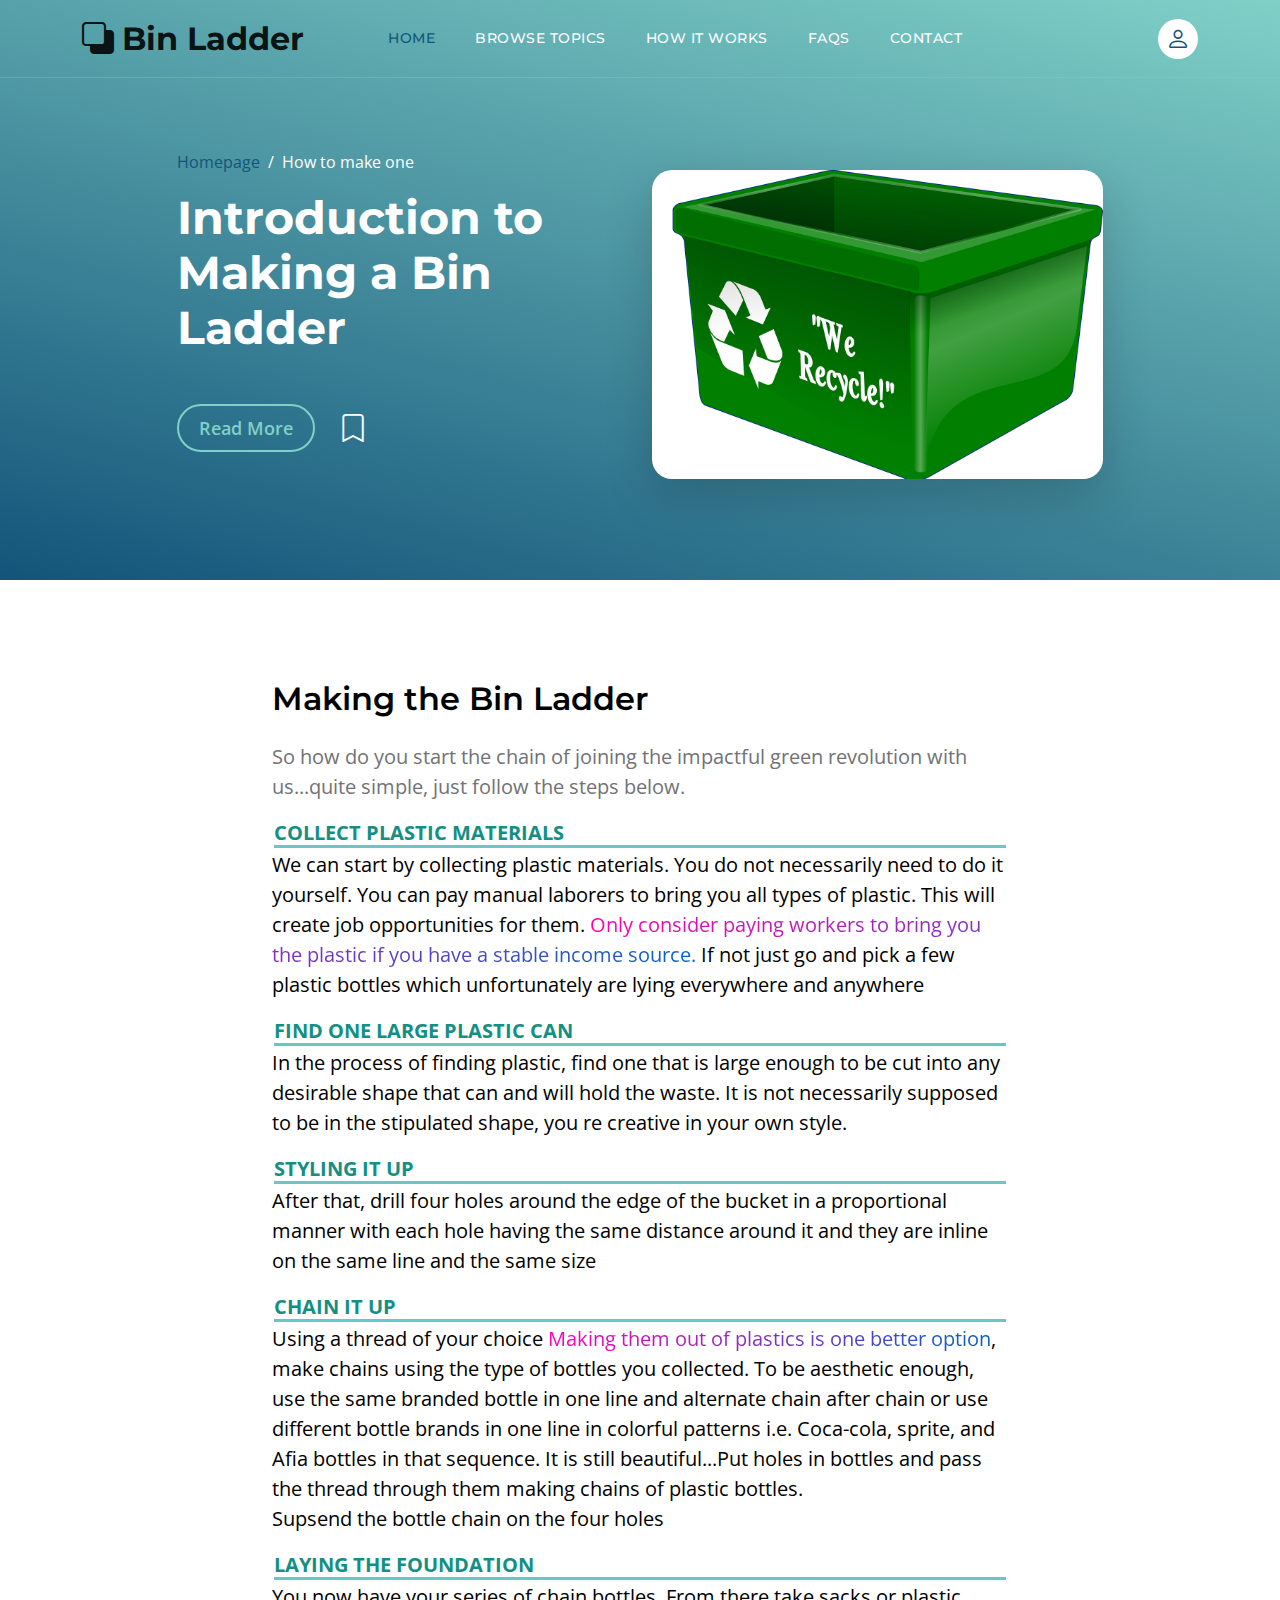
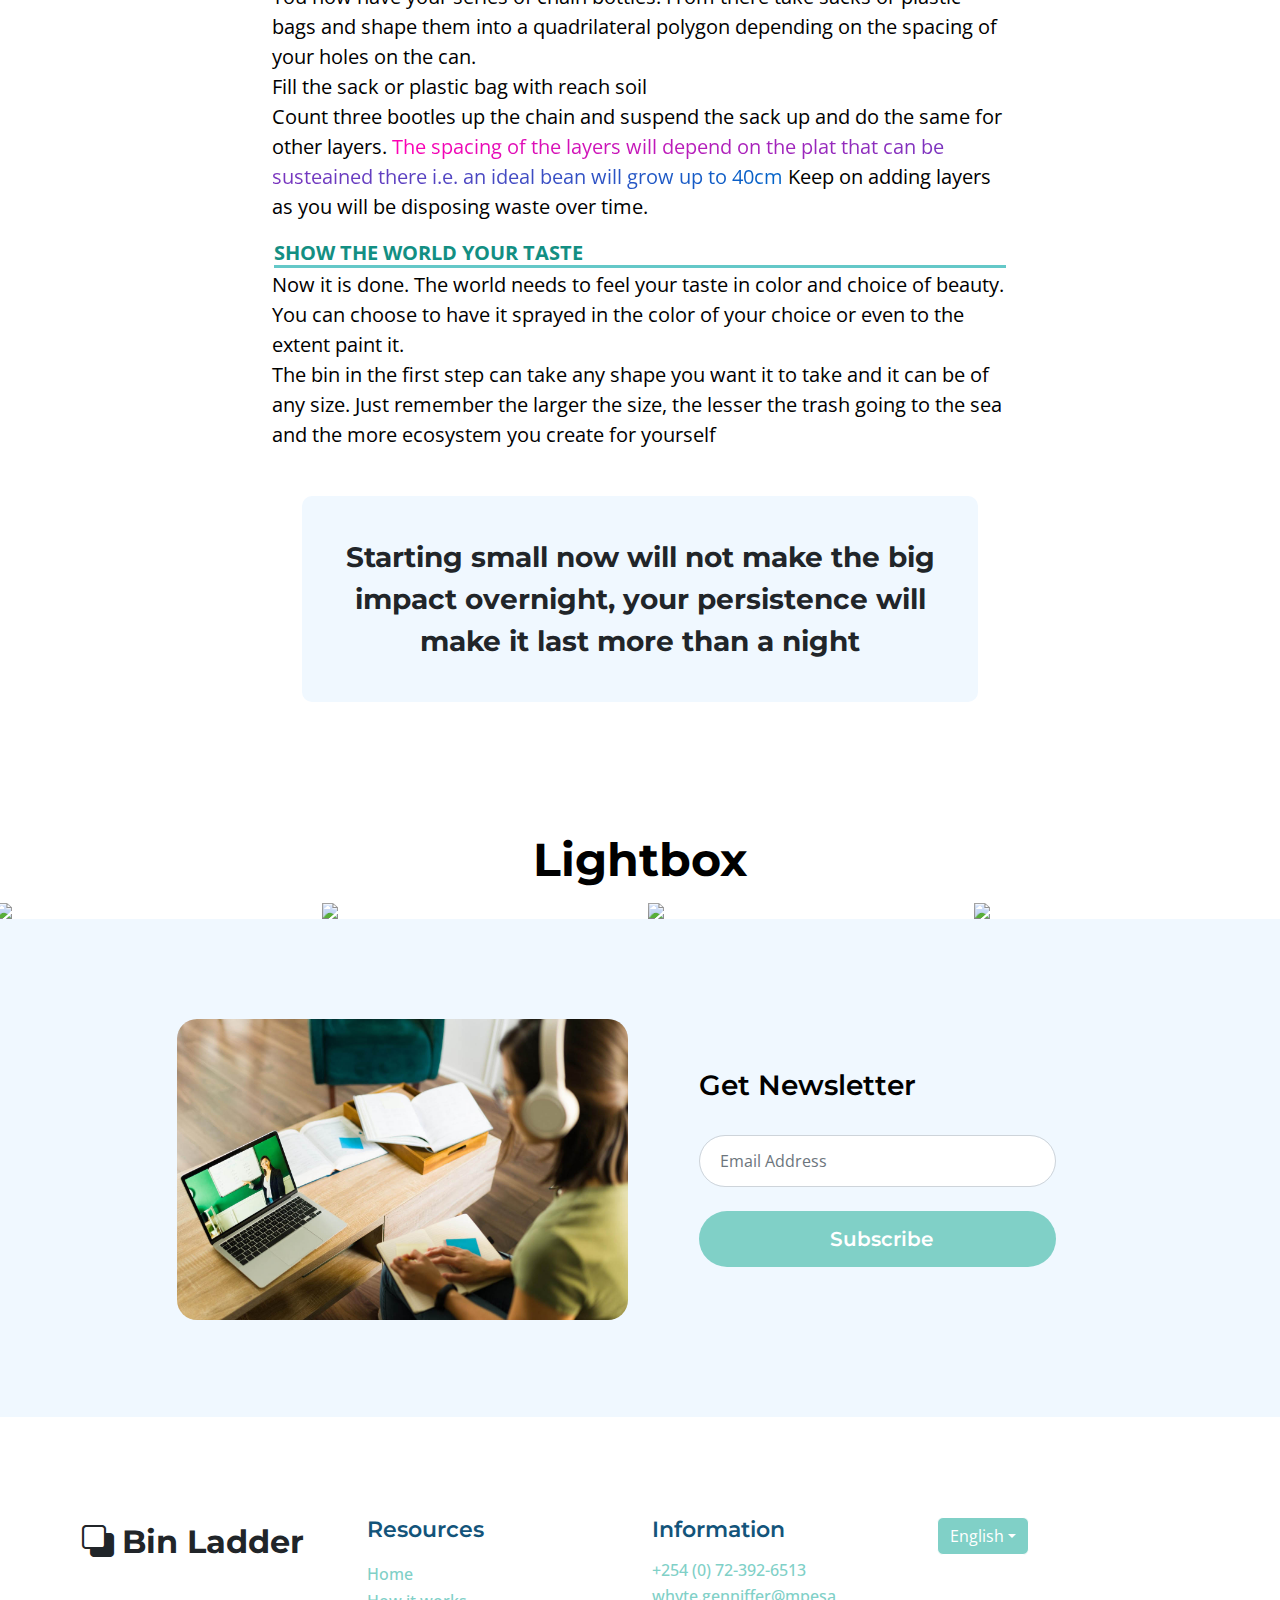
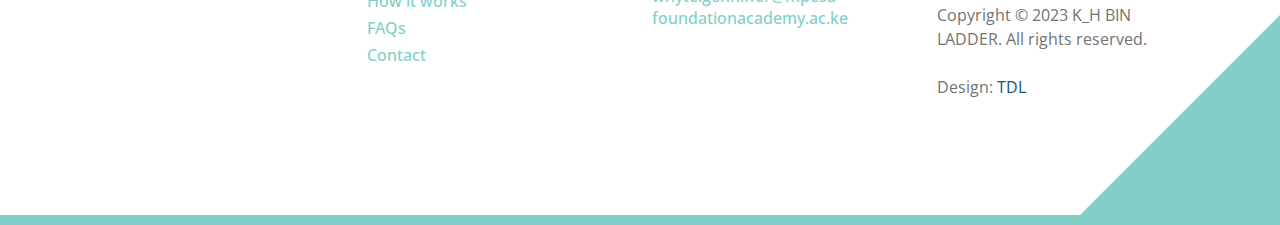
==== commit 8bac4c86: "Update bin-making.html" ====
--- a/BIN_LADDER/bin-making.html
+++ b/BIN_LADDER/bin-making.html
@@ -170,18 +170,7 @@
                                your persistence will make it last more than a night
                             </blockquote>
 
-                            <div class="row my-4">
-                                <div class="col-lg-6 col-md-6 col-12">
-                                    <img src="images/topics/econ.jpeg" class="topics-detail-block-image img-fluid">
-                                </div>
-
-                                <div class="col-lg-6 col-md-6 col-12 mt-4 mt-lg-0 mt-md-0">
-                                    <img src="images/colleagues-working-cozy-office-medium-shot.jpg" class="topics-detail-block-image img-fluid">
-                                </div>
-                            </div>
-
-                            <p>Most people start with freelancing skills they already have as a side hustle to build up income. This extra cash can be used for a vacation, to boost up savings, investing, build business.</p>
-                        </div>
+              
 
                     </div>
                 </div>
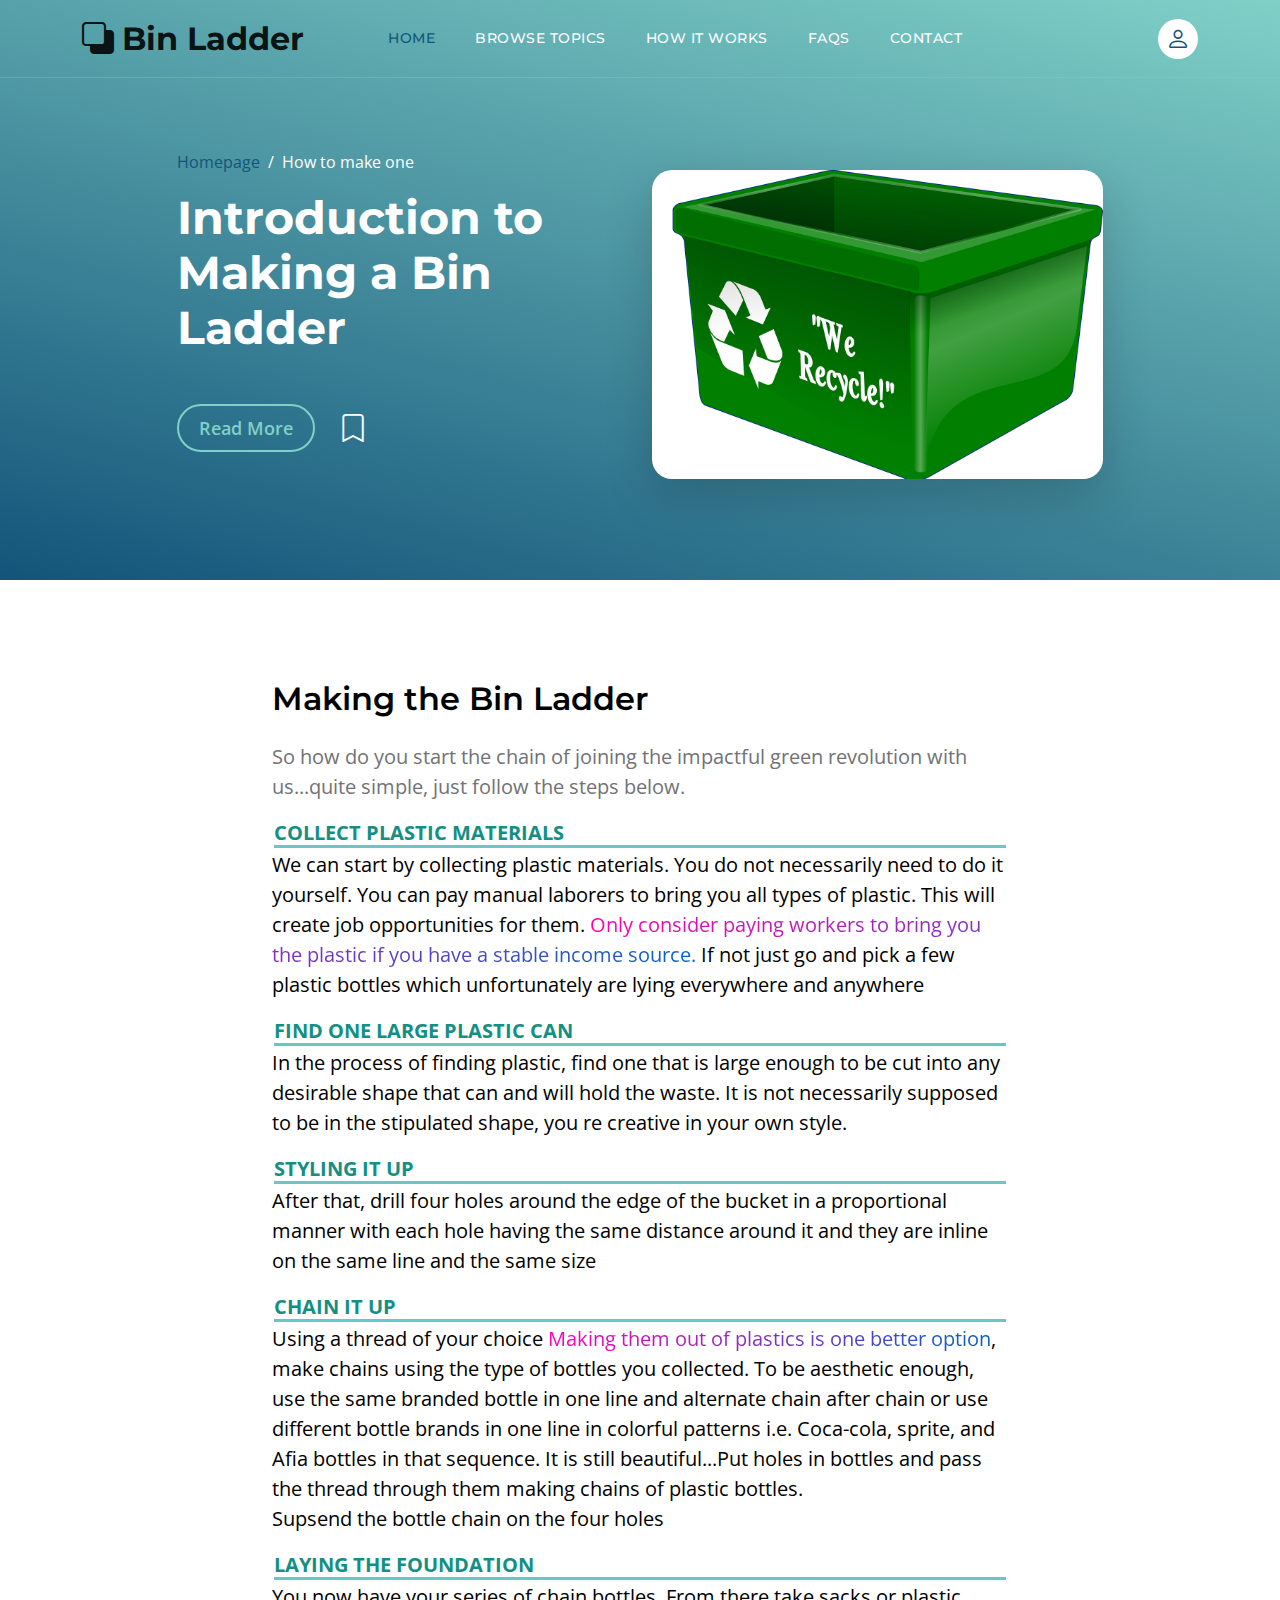
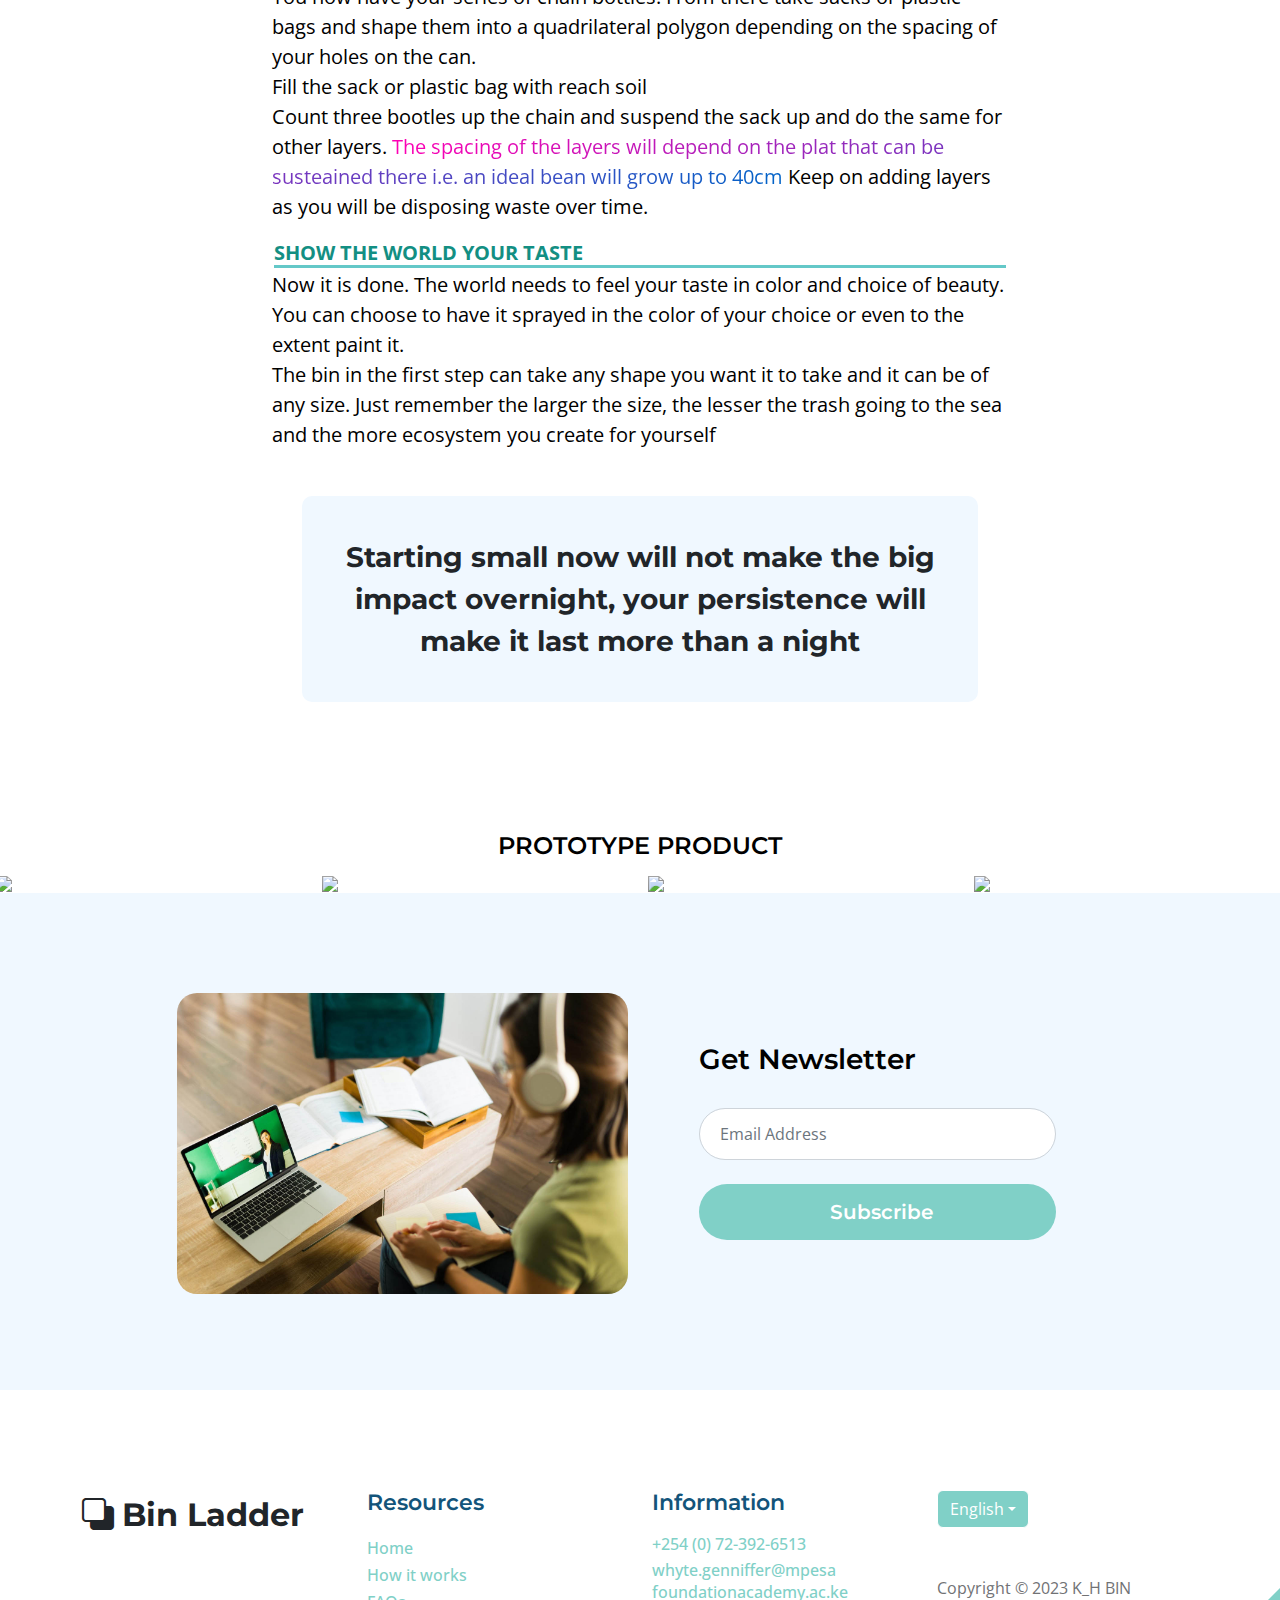
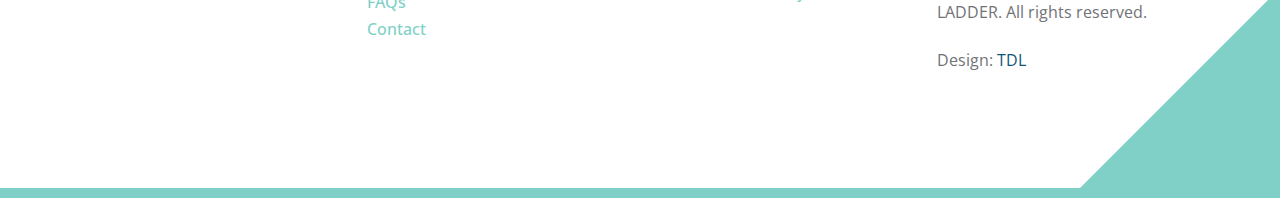
==== commit 18ae3194: "Update bin-making.html" ====
--- a/BIN_LADDER/bin-making.html
+++ b/BIN_LADDER/bin-making.html
@@ -219,7 +219,7 @@
               .close {
                 color: white;
                 position: absolute;
-                top: 10px;
+                top: 140px;
                 right: 25px;
                 font-size: 35px;
                 font-weight: bold;
@@ -309,20 +309,20 @@
               </style>
               <body>
               
-              <h2 style="text-align:center">Lightbox</h2>
+             <h5 style="text-align:center">PROTOTYPE PRODUCT</h5>
               
               <div class="row">
                 <div class="column">
-                  <img src="img_nature.jpg" style="width:100%" onclick="openModal();currentSlide(1)" class="hover-shadow cursor">
+                  <img src="images/topics/product4.jpg" style="width:100%" onclick="openModal();currentSlide(1)" class="hover-shadow cursor">
                 </div>
                 <div class="column">
-                  <img src="img_snow.jpg" style="width:100%" onclick="openModal();currentSlide(2)" class="hover-shadow cursor">
+                  <img src="images/topics/product2.jpg" style="width:100%" onclick="openModal();currentSlide(2)" class="hover-shadow cursor">
                 </div>
                 <div class="column">
-                  <img src="img_mountains.jpg" style="width:100%" onclick="openModal();currentSlide(3)" class="hover-shadow cursor">
+                  <img src="images/topics/product3.jpg" style="width:100%" onclick="openModal();currentSlide(3)" class="hover-shadow cursor">
                 </div>
                 <div class="column">
-                  <img src="img_lights.jpg" style="width:100%" onclick="openModal();currentSlide(4)" class="hover-shadow cursor">
+                  <img src="images/topics/product5.jpg" style="width:100%" onclick="openModal();currentSlide(4)" class="hover-shadow cursor">
                 </div>
               </div>
               
@@ -332,22 +332,22 @@
               
                   <div class="mySlides">
                     <div class="numbertext">1 / 4</div>
-                    <img src="img_nature_wide.jpg" style="width:100%">
+                    <img src="images/topics/product4.jpg" style="width:100%">
                   </div>
               
                   <div class="mySlides">
                     <div class="numbertext">2 / 4</div>
-                    <img src="img_snow_wide.jpg" style="width:100%">
+                    <img src="images/topics/product2.jpg" style="width:100%">
                   </div>
               
                   <div class="mySlides">
                     <div class="numbertext">3 / 4</div>
-                    <img src="img_mountains_wide.jpg" style="width:100%">
+                    <img src="images/topics/product3.jpg" style="width:100%">
                   </div>
                   
                   <div class="mySlides">
                     <div class="numbertext">4 / 4</div>
-                    <img src="img_lights_wide.jpg" style="width:100%">
+                    <img src="images/topics/product5.jpg" style="width:100%">
                   </div>
                   
                   <a class="prev" onclick="plusSlides(-1)">&#10094;</a>
@@ -359,16 +359,16 @@
               
               
                   <div class="column">
-                    <img class="demo cursor" src="img_nature_wide.jpg" style="width:100%" onclick="currentSlide(1)" alt="Nature and sunrise">
+                    <img class="demo cursor" src="images/topics/product4.jpg" style="width:100%" onclick="currentSlide(1)" alt="Nature and sunrise">
                   </div>
                   <div class="column">
-                    <img class="demo cursor" src="img_snow_wide.jpg" style="width:100%" onclick="currentSlide(2)" alt="Snow">
+                    <img class="demo cursor" src="images/topics/product2.jpg" style="width:100%" onclick="currentSlide(2)" alt="Snow">
                   </div>
                   <div class="column">
-                    <img class="demo cursor" src="img_mountains_wide.jpg" style="width:100%" onclick="currentSlide(3)" alt="Mountains and fjords">
+                    <img class="demo cursor" src="images/topics/product3.jpg" style="width:100%" onclick="currentSlide(3)" alt="Mountains and fjords">
                   </div>
                   <div class="column">
-                    <img class="demo cursor" src="img_lights_wide.jpg" style="width:100%" onclick="currentSlide(4)" alt="Northern Lights">
+                    <img class="demo cursor" src="images/topics/product5.jpg" style="width:100%" onclick="currentSlide(4)" alt="Northern Lights">
                   </div>
                 </div>
               </div>
